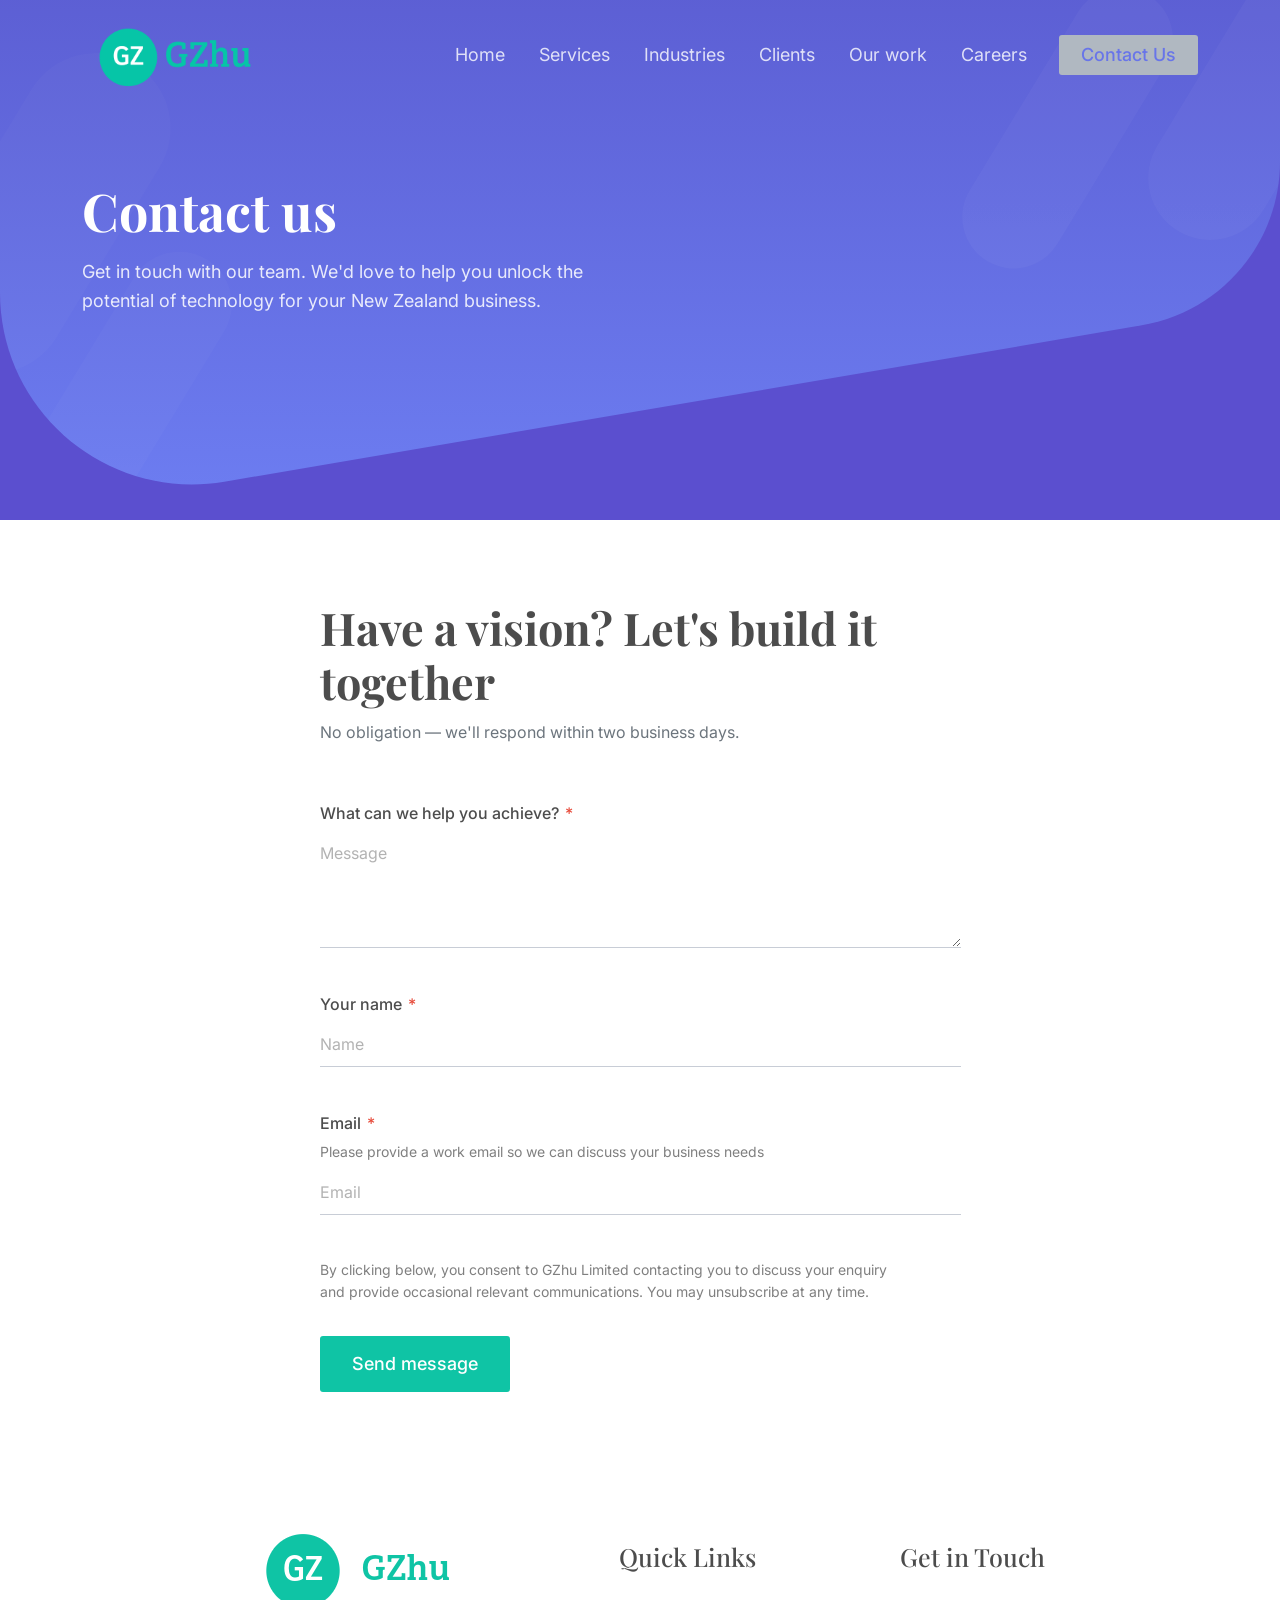
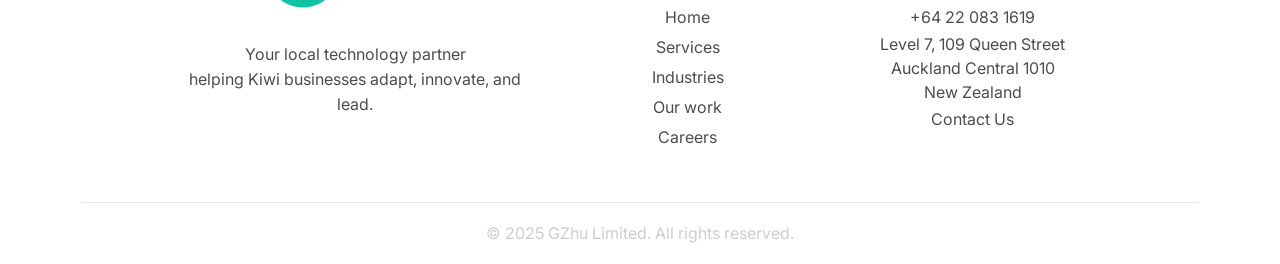
==== contact.html @ 08ae5a4a "fix(contact): match footer padding-top with homepage" ====
<!DOCTYPE html>
<html class="no-js" lang="">
  <head>
    <meta charset="utf-8" />
    <meta http-equiv="x-ua-compatible" content="ie=edge" />
    <title>Contact Us — GZhu Limited</title>
    <meta name="description" content="" />
    <meta name="viewport" content="width=device-width, initial-scale=1" />
    <link rel="shortcut icon" type="image/x-icon" href="assets/images/favicon.png"/>
    <link rel="stylesheet" href="assets/css/bootstrap-5.0.0-beta2.min.css" />
    <link rel="stylesheet" href="assets/css/LineIcons.2.0.css"/>
    <link rel="stylesheet" href="assets/css/animate.css"/>
    <link rel="stylesheet" href="assets/css/main.css"/>
    <link rel="stylesheet" href="assets/css/font-awesome.min.css"/>
  </head>
  <body>

    <!-- ========================= preloader start ========================= -->
    <div class="preloader">
      <div class="loader">
        <div class="spinner">
          <div class="spinner-container">
            <div class="spinner-rotator">
              <div class="spinner-left">
                <div class="spinner-circle"></div>
              </div>
              <div class="spinner-right">
                <div class="spinner-circle"></div>
              </div>
            </div>
          </div>
        </div>
      </div>
    </div>
    <!-- preloader end -->

    <!-- ========================= header start ========================= -->
    <header class="header">
      <div class="navbar-area">
        <div class="container">
          <div class="row align-items-center">
            <div class="col-lg-12">
              <nav class="navbar navbar-expand-lg">
                <a class="navbar-brand" href="index.html">
                  <img src="assets/images/logo/gzhu.png" alt="Logo" />
                </a>
                <button class="navbar-toggler" type="button" data-bs-toggle="collapse" data-bs-target="#navbarSupportedContent" aria-controls="navbarSupportedContent" aria-expanded="false" aria-label="Toggle navigation">
                  <span class="toggler-icon"></span>
                  <span class="toggler-icon"></span>
                  <span class="toggler-icon"></span>
                </button>
                <div class="collapse navbar-collapse sub-menu-bar" id="navbarSupportedContent">
                  <div class="ms-auto">
                    <ul id="nav" class="navbar-nav ms-auto">
                      <li class="nav-item">
                        <a href="index.html#home">Home</a>
                      </li>
                      <li class="nav-item">
                        <a href="index.html#services">Services</a>
                      </li>
                      <li class="nav-item">
                        <a href="index.html#industries">Industries</a>
                      </li>
                      <li class="nav-item">
                        <a href="index.html#clients">Clients</a>
                      </li>
                      <li class="nav-item">
                        <a href="index.html#OurWork">Our work</a>
                      </li>
                      <li class="nav-item">
                        <a href="index.html#careers">Careers</a>
                      </li>
                    </ul>
                  </div>
                </div>
                <div class="header-btn">
                  <a class="main-btn contact-btn-disabled">Contact Us</a>
                </div>
              </nav>
            </div>
          </div>
        </div>
      </div>
    </header>
    <!-- ========================= header end ========================= -->

    <!-- ========================= contact hero start ========================= -->
    <section class="contact-hero-section">
      <div class="contact-hero-overlay"></div>
      <div class="container h-100">
        <div class="contact-hero-content">
          <h1>Contact us</h1>
          <p>Get in touch with our team. We'd love to help you unlock the<br>potential of technology for your New Zealand business.</p>
        </div>
      </div>
    </section>
    <!-- ========================= contact hero end ========================= -->

    <!-- ========================= contact form start ========================= -->
    <section class="contact-page-section">
      <div class="container">
        <div class="row justify-content-center">
          <div class="col-lg-7 col-md-9">
            <h2 class="cp-heading">Have a vision? Let's build it together</h2>
            <p class="cp-subtext">No obligation — we'll respond within two business days.</p>

            <form action="https://formspree.io/f/xdayjwgn" method="POST" class="cp-form" id="cpForm" novalidate>
              <input type="hidden" name="_subject" value="New enquiry — GZhu Limited">

              <div class="cp-field">
                <label for="cp-message">What can we help you achieve? <span class="cp-required">*</span></label>
                <textarea id="cp-message" name="message" rows="4" placeholder="Message" required></textarea>
              </div>

              <div class="cp-field">
                <label for="cp-name">Your name <span class="cp-required">*</span></label>
                <input id="cp-name" type="text" name="name" placeholder="Name" required>
              </div>

              <div class="cp-field">
                <label for="cp-email">Email <span class="cp-required">*</span></label>
                <small class="cp-hint">Please provide a work email so we can discuss your business needs</small>
                <input id="cp-email" type="email" name="email" placeholder="Email" required>
              </div>

              <p class="cp-consent">By clicking below, you consent to GZhu Limited contacting you to discuss your enquiry and provide occasional relevant communications. You may unsubscribe at any time.</p>

              <p id="cpServerError" class="cp-server-error" style="display:none">Something went wrong. Please try again.</p>

              <button type="submit" id="cpSubmit" class="main-btn btn-hover">Send message</button>
            </form>

            <div id="cpSuccess" style="display:none; padding: 48px 0;">
              <p style="font-size:20px; font-weight:500; color:#6c757d; font-family:'Playfair Display', serif;">Thanks for reaching out.</p>
            </div>
          </div>
        </div>
      </div>
    </section>
    <!-- ========================= contact form end ========================= -->

    <!-- ========================= footer start ========================= -->
    <footer class="footer pt-160">
      <div class="container">
        <div class="row justify-content-center text-center">
          <div class="col-xl-4 col-lg-4 col-md-6 col-sm-10">
            <div class="footer-widget">
              <div class="logo">
                <a href="index.html"><img src="assets/images/logo/gzhu-2.png" alt="logo"></a>
              </div>
              <p class="desc">Your local technology partner<br>helping Kiwi businesses adapt, innovate, and lead.</p>
            </div>
          </div>
          <div class="col-xl-3 col-lg-3 col-md-6 col-sm-6">
            <div class="footer-widget">
              <h3>Quick Links</h3>
              <ul class="links">
                <li><a href="index.html#home">Home</a></li>
                <li><a href="index.html#services">Services</a></li>
                <li><a href="index.html#industries">Industries</a></li>
                <li><a href="index.html#OurWork">Our work</a></li>
                <li><a href="index.html#careers">Careers</a></li>
              </ul>
            </div>
          </div>
          <div class="col-xl-3 col-lg-3 col-md-6 col-sm-6">
            <div class="footer-widget">
              <h3>Get in Touch</h3>
              <ul class="links">
                <li><a href="tel:+6420831619">+64 22 083 1619</a></li>
                <li>Level 7, 109 Queen Street</li>
                <li>Auckland Central 1010</li>
                <li>New Zealand</li>
                <li><a href="contact.html">Contact Us</a></li>
              </ul>
            </div>
          </div>
        </div>
      </div>
      <div class="container">
        <div class="copyright">
          <p>© 2025 GZhu Limited. All rights reserved.</p>
        </div>
      </div>
    </footer>
    <!-- ========================= footer end ========================= -->

    <!-- ========================= scroll-top ========================= -->
    <a href="#" class="scroll-top btn-hover">
      <i class="lni lni-chevron-up"></i>
    </a>

    <!-- ========================= JS here ========================= -->
    <script src="assets/js/bootstrap-5.0.0-beta2.min.js"></script>
    <script src="assets/js/wow.min.js"></script>
    <script src="assets/js/polyfill.js"></script>
    <script src="assets/js/main.js"></script>
    <script>
      (function () {
        var form = document.getElementById('cpForm');
        if (!form) return;

        var fields = ['message', 'name', 'email'];
        var btn = document.getElementById('cpSubmit');
        var serverError = document.getElementById('cpServerError');

        function showError(el, msg) {
          el.classList.add('cp-invalid');
          var span = document.createElement('span');
          span.className = 'cp-error-msg';
          span.textContent = msg;
          el.parentNode.appendChild(span);
        }

        function clearError(el) {
          el.classList.remove('cp-invalid');
          var existing = el.parentNode.querySelector('.cp-error-msg');
          if (existing) existing.remove();
        }

        function validate() {
          var valid = true;
          var firstInvalid = null;
          fields.forEach(function (name) {
            var el = form.querySelector('[name="' + name + '"]');
            clearError(el);
            var val = el.value.trim();
            var msg = '';
            if (!val) {
              msg = 'This field is required.';
            } else if (name === 'email' && !/^[^\s@]+@[^\s@]+\.[^\s@]+$/.test(val)) {
              msg = 'Please enter a valid email address.';
            }
            if (msg) {
              showError(el, msg);
              if (!firstInvalid) firstInvalid = el;
              valid = false;
            }
          });
          if (firstInvalid) {
            firstInvalid.scrollIntoView({ behavior: 'smooth', block: 'center' });
            firstInvalid.focus();
          }
          return valid;
        }

        function setLoading(loading) {
          btn.disabled = loading;
          btn.textContent = loading ? 'Sending…' : 'Send message';
        }

        fields.forEach(function (name) {
          var el = form.querySelector('[name="' + name + '"]');
          el.addEventListener('input', function () { clearError(el); });
        });

        form.addEventListener('submit', function (e) {
          e.preventDefault();
          serverError.style.display = 'none';
          if (!validate()) return;

          setLoading(true);
          var action = form.getAttribute('action');
          if (action.indexOf('YOUR_FORM_ID') !== -1) {
            form.style.display = 'none';
            document.getElementById('cpSuccess').style.display = 'block';
            return;
          }
          fetch(action, {
            method: 'POST',
            body: new FormData(form),
            headers: { 'Accept': 'application/json' }
          }).then(function (res) {
            if (res.ok) {
              form.style.display = 'none';
              document.getElementById('cpSuccess').style.display = 'block';
            } else {
              setLoading(false);
              serverError.style.display = 'block';
            }
          }).catch(function () {
            setLoading(false);
            serverError.style.display = 'block';
          });
        });
      })();
    </script>
  </body>
</html>
---- assets/css/main.css ----
/* ============================
  Template Name: SoftBit
  Author: uideck
  Description: Bootstrap 5 SaaS Landing Page.
  Version: 1.0
=============================== */
/*===========================
		COMMON css
===========================*/
@import url("https://fonts.googleapis.com/css2?family=Inter:wght@300;400;500;600;700&family=Playfair+Display:wght@400;500;600;700&display=swap");
html {
  scroll-behavior: smooth;
}

body {
  font-family: "Inter", sans-serif;
  font-weight: normal;
  font-style: normal;

  color: rgba(0, 0, 0, 0.7);
  overflow-x: hidden;
}

* {
  margin: 0;
  padding: 0;
  box-sizing: border-box;
}

a:focus,
input:focus,
textarea:focus,
button:focus,
.btn:focus,
.btn.focus,
.btn:not(:disabled):not(.disabled).active,
.btn:not(:disabled):not(.disabled):active {
  text-decoration: none;
  outline: none;
  box-shadow: none;
}

a:hover {
  color: #0FC4A5;
}

a {
  transition: all 0.3s ease-out 0s;
}

a,
a:focus,
a:hover {
  text-decoration: none;
}

i,
span,
a {
  display: inline-block;
}

audio,
canvas,
iframe,
img,
svg,
video {
  vertical-align: middle;
}

h1,
h2,
h3,
h4,
h5,
h6 {
  font-weight: 700;
  margin: 0px;
  font-family: "Playfair Display", serif;
}

h1 a,
h2 a,
h3 a,
h4 a,
h5 a,
h6 a {
  color: inherit;
}

h1 {
  font-size: 55px;
}

h2 {
  font-size: 45px;
}

@media only screen and (min-width: 992px) and (max-width: 1199px) {
  .section-title h2 {
    font-size: 36px;
  }
}

@media (max-width: 767px) {
  .section-title h2 {
    font-size: 36px;
  }
}

h3 {
  font-size: 25px;
}

h4 {
  font-size: 20px;
}

h5 {
  font-size: 18px;
}

h6 {
  font-size: 16px;
}

ul,
ol {
  margin: 0px;
  padding: 0px;
  list-style-type: none;
}

p {
  font-size: 16px;
  font-weight: 400;
  line-height: 25px;
  margin: 0px;
}

.img-bg {
  background-position: center center;
  background-size: cover;
  background-repeat: no-repeat;
  width: 100%;
  height: 100%;
}

.gray-bg-1 {
  background-color: #fafafa;
}

.gray-bg-2 {
  background-color: #f2f2f2;
}

.error {
  color: orangered;
}

.success {
  color: green;
}

@media (max-width: 767px) {
  .container {
    padding: 0 30px;
  }
}

/*===== All Button Style =====*/
.main-btn {
  display: inline-block;
  font-weight: 500;
  text-align: center;
  white-space: nowrap;
  vertical-align: middle;
  user-select: none;
  padding: 17px 30px;
  font-size: 18px;
  line-height: 1;
  border-radius: 3px;
  color: #fff;
  cursor: pointer;
  z-index: 5;
  transition: all .4s ease-in-out;
  border: 2px solid transparent;
  background: #0FC4A5;
  overflow: hidden;
}

.main-btn:hover {
  color: #fff;
}

.main-btn.border-btn {
  border: 2px solid #0FC4A5;
  background: transparent;
  color: #0FC4A5;
}

.main-btn.border-btn:hover::after {
  background-color: rgba(15, 196, 165, 0.2);
}

.btn-hover {
  position: relative;
  overflow: hidden;
}

.btn-hover::after {
  content: '';
  position: absolute;
  width: 0%;
  height: 0%;
  border-radius: 50%;
  background: rgba(0, 0, 0, 0.05);
  top: 50%;
  left: 50%;
  padding: 50%;
  z-index: -1;
  transition: all 0.3s ease-out 0s;
  transform: translate3d(-50%, -50%, 0) scale(0);
}

.btn-hover:hover::after {
  transform: translate3d(-50%, -50%, 0) scale(1.3);
}

.scroll-top {
  width: 45px;
  height: 45px;
  background: #0FC4A5;
  display: none;
  justify-content: center;
  align-items: center;
  font-size: 18px;
  color: #fff;
  border-radius: 5px;
  position: fixed;
  bottom: 30px;
  right: 30px;
  z-index: 9;
  cursor: pointer;
  transition: all 0.3s ease-out 0s;
}

.scroll-top:hover {
  color: #fff;
  background: rgba(15, 196, 165, 0.8);
}

@keyframes animation1 {
  0% {
    transform: translateY(30px);
  }
  50% {
    transform: translateY(-30px);
  }
  100% {
    transform: translateY(30px);
  }
}

/*===== All Preloader Style =====*/
.preloader {
  /* Body Overlay */
  position: fixed;
  top: 0;
  left: 0;
  display: table;
  height: 100%;
  width: 100%;
  /* Change Background Color */
  background: #fff;
  z-index: 99999;
}

.preloader .loader {
  display: table-cell;
  vertical-align: middle;
  text-align: center;
}

.preloader .loader .spinner {
  position: absolute;
  left: 50%;
  top: 50%;
  width: 64px;
  margin-left: -32px;
  z-index: 18;
  pointer-events: none;
}

.preloader .loader .spinner .spinner-container {
  pointer-events: none;
  position: absolute;
  width: 100%;
  padding-bottom: 100%;
  top: 50%;
  left: 50%;
  margin-top: -50%;
  margin-left: -50%;
  animation: spinner-linspin 1568.2353ms linear infinite;
}

.preloader .loader .spinner .spinner-container .spinner-rotator {
  position: absolute;
  width: 100%;
  height: 100%;
  animation: spinner-easespin 5332ms cubic-bezier(0.4, 0, 0.2, 1) infinite both;
}

.preloader .loader .spinner .spinner-container .spinner-rotator .spinner-left {
  position: absolute;
  top: 0;
  left: 0;
  bottom: 0;
  overflow: hidden;
  right: 50%;
}

.preloader .loader .spinner .spinner-container .spinner-rotator .spinner-right {
  position: absolute;
  top: 0;
  right: 0;
  bottom: 0;
  overflow: hidden;
  left: 50%;
}

.preloader .loader .spinner-circle {
  box-sizing: border-box;
  position: absolute;
  width: 200%;
  height: 100%;
  border-style: solid;
  /* Spinner Color */
  border-color: #0FC4A5 #0FC4A5 rgba(0, 0, 0, 0.1);
  border-radius: 50%;
  border-width: 6px;
}

.preloader .loader .spinner-left .spinner-circle {
  left: 0;
  right: -100%;
  border-right-color: rgba(0, 0, 0, 0.1);
  animation: spinner-left-spin 1333ms cubic-bezier(0.4, 0, 0.2, 1) infinite both;
}

.preloader .loader .spinner-right .spinner-circle {
  left: -100%;
  right: 0;
  border-left-color: rgba(0, 0, 0, 0.1);
  animation: right-spin 1333ms cubic-bezier(0.4, 0, 0.2, 1) infinite both;
}

/* Preloader Animations */

@keyframes spinner-linspin {
  to {
    transform: rotate(360deg);
  }
}

@keyframes spinner-easespin {
  12.5% {
    transform: rotate(135deg);
  }
  25% {
    transform: rotate(270deg);
  }
  37.5% {
    transform: rotate(405deg);
  }
  50% {
    transform: rotate(540deg);
  }
  62.5% {
    transform: rotate(675deg);
  }
  75% {
    transform: rotate(810deg);
  }
  87.5% {
    transform: rotate(945deg);
  }
  to {
    transform: rotate(1080deg);
  }
}

@keyframes spinner-left-spin {
  0% {
    transform: rotate(130deg);
  }
  50% {
    transform: rotate(-5deg);
  }
  to {
    transform: rotate(130deg);
  }
}

@keyframes right-spin {
  0% {
    transform: rotate(-130deg);
  }
  50% {
    transform: rotate(5deg);
  }
  to {
    transform: rotate(-130deg);
  }
}

/*=========================== 
	NAVBAR CSS 
============================= */
.navbar-area {
  position: absolute;
  top: 0;
  left: 0;
  width: 100%;
  z-index: 99;
  transition: all 0.3s ease-out 0s;
}

.sticky {
  position: fixed;
  z-index: 99;
  background-color: #fff;
  box-shadow: 0px 20px 50px 0px rgba(0, 0, 0, 0.05);
  transition: all 0.3s ease-out 0s;
}

.sticky .navbar .navbar-nav .nav-item a {
  color: rgba(0, 0, 0, 0.9);
}

.sticky .navbar .navbar-nav .nav-item a.active, .sticky .navbar .navbar-nav .nav-item a:hover {
  color: #0FC4A5;
}

.sticky .navbar .navbar-nav .nav-item a.active::before, .sticky .navbar .navbar-nav .nav-item a:hover::before {
  background: #0FC4A5;
}

.sticky .navbar .header-btn .main-btn {
  color: #fff;
  background: #6875E9;
}

.sticky .navbar .navbar-toggler .toggler-icon {
  background: rgba(0, 0, 0, 0.9);
}

.navbar {
  padding: 20px 0px;
  border-radius: 5px;
  position: relative;
  transition: all 0.3s ease-out 0s;
}

@media only screen and (min-width: 768px) and (max-width: 991px), (max-width: 767px) {
  .navbar {
    padding: 12px 0;
  }
}

.navbar-brand {
  padding: 0;
}

.navbar-brand img {
  max-width: 180px;
}

.navbar-toggler {
  padding: 0;
}

@media only screen and (min-width: 768px) and (max-width: 991px), (max-width: 767px) {
  .navbar-toggler {
    position: absolute;
    right: 0;
    top: 25px;
  }
}

.navbar-toggler:focus {
  outline: none;
  box-shadow: none;
}

.navbar-toggler .toggler-icon {
  width: 30px;
  height: 2px;
  background-color: rgba(0, 0, 0, 0.9);
  display: block;
  margin: 5px 0;
  position: relative;
  transition: all 0.3s ease-out 0s;
}

@media only screen and (min-width: 768px) and (max-width: 991px), (max-width: 767px) {
  .navbar-toggler .toggler-icon {
    background: #fff;
  }
}

.navbar-toggler.active .toggler-icon:nth-of-type(1) {
  transform: rotate(45deg);
  top: 7px;
}

.navbar-toggler.active .toggler-icon:nth-of-type(2) {
  opacity: 0;
}

.navbar-toggler.active .toggler-icon:nth-of-type(3) {
  transform: rotate(135deg);
  top: -7px;
}

@media only screen and (min-width: 768px) and (max-width: 991px), (max-width: 767px) {
  .navbar-collapse {
    position: absolute;
    top: 100%;
    left: 0;
    width: 100%;
    background-color: #fff;
    z-index: 9;
    box-shadow: 0px 15px 20px 0px rgba(0, 0, 0, 0.1);
    padding: 5px 12px;
  }
}

.navbar-nav .nav-item {
  position: relative;
  padding: 8px 0;
}

@media only screen and (min-width: 768px) and (max-width: 991px), (max-width: 767px) {
  .navbar-nav .nav-item {
    padding: 0px;
    margin-left: 20px;
  }
}

@media (max-width: 767px) {
  .navbar-nav .nav-item:first-child {
    margin-top: 20px;
  }
}

@media only screen and (min-width: 768px) and (max-width: 991px), (max-width: 767px) {
  .navbar-nav .nav-item:last-child {
    margin-bottom: 20px;
  }
}

.navbar-nav .nav-item a {
  color: rgba(255, 255, 255, 0.8);
  transition: all 0.3s ease-out 0s;
  padding: 8px 17px;
  position: relative;
  font-weight: 400;
  font-size: 18px;
  text-align: center;
}

@media only screen and (min-width: 768px) and (max-width: 991px), (max-width: 767px) {
  .navbar-nav .nav-item a {
    display: inline-block;
    padding: 6px 0px;
    color: rgba(0, 0, 0, 0.9);
  }
}

.navbar-nav .nav-item a::after {
  content: '';
  position: absolute;
  left: 0;
  right: 0;
  margin: auto;
  width: 6px;
  height: 6px;
  border-radius: 50%;
  background: #0FC4A5;
  bottom: -3px;
  transition: all 0.3s ease-out 0s;
  transform: scale(0);
}

.navbar-nav .nav-item a:hover, .navbar-nav .nav-item a.active {
  color: #fff;
}

@media only screen and (min-width: 768px) and (max-width: 991px), (max-width: 767px) {
  .navbar-nav .nav-item a:hover, .navbar-nav .nav-item a.active {
    color: #0FC4A5;
  }
}

.navbar-nav .nav-item a:hover::after, .navbar-nav .nav-item a.active::after {
  transform: scale(2);
}

@media only screen and (min-width: 768px) and (max-width: 991px), (max-width: 767px) {
  .navbar-nav .nav-item a:hover::after, .navbar-nav .nav-item a.active::after {
    transform: scale(0);
  }
}

.navbar-nav .nav-item a.main-btn {
  color: #6875E9;
  background: #fff;
  padding: 9px 20px;
}

@media only screen and (min-width: 768px) and (max-width: 991px), (max-width: 767px) {
  .navbar-nav .nav-item a.main-btn {
    color: #fff;
    background: #6875E9;
  }
}

@media (max-width: 767px) {
  .header-btn {
    display: none;
  }
}

@media only screen and (min-width: 550px) and (max-width: 767px) {
  .header-btn {
    display: flex;
  }
}

.header-btn .main-btn {
  color: #6875E9;
  background: #fff;
  padding: 9px 20px;
  margin-left: 15px;
}

@media only screen and (min-width: 768px) and (max-width: 991px), (max-width: 767px) {
  .header-btn .main-btn {
    color: #fff;
    background: #6875E9;
    margin-left: 0;
    margin-right: 60px;
  }
}

/* ====================
		HERO CSS
======================= */
.hero-section {
  position: relative;
  overflow: hidden;
  height: 820px;
  display: flex;
  align-items: center;
  background-image: url("../images/hero/hero-bg.svg");
  background-size: cover;
  background-position: bottom center;
  background-repeat: no-repeat;
  z-index: 1;
}

@media only screen and (min-width: 1200px) and (max-width: 1399px) {
  .hero-section {
    height: 750px;
  }
}

@media only screen and (min-width: 992px) and (max-width: 1199px) {
  .hero-section {
    height: 700px;
  }
}

@media only screen and (min-width: 768px) and (max-width: 991px), (max-width: 767px) {
  .hero-section {
    height: auto;
    padding: 150px 0 50px;
  }
}

.hero-section .hero-content h1 {
  margin-bottom: 15px;
  color: #fff;
}

@media only screen and (min-width: 992px) and (max-width: 1199px) {
  .hero-section .hero-content h1 {
    font-size: 50px;
  }
}

@media (max-width: 767px) {
  .hero-section .hero-content h1 {
    font-size: 45px;
  }
}

.hero-section .hero-content p {
  margin-bottom: 30px;
  color: rgba(255, 255, 255, 0.8);
  font-size: 18px;
}

.hero-section .hero-image {
  padding-top: 50px;
}

@media only screen and (min-width: 992px) and (max-width: 1199px), only screen and (min-width: 1200px) and (max-width: 1399px) {
  .hero-section .hero-image img {
    width: 100%;
  }
}

@media only screen and (min-width: 768px) and (max-width: 991px), (max-width: 767px) {
  .hero-section .hero-image img {
    max-width: 100%;
    margin: auto;
  }
}

/* ===============================
    FEATURE SECTION ONE CSS
================================== */
.feature-section {
  position: relative;
  padding-top: 80px;
}

.feature-section .section-title {
  padding: 0 20px;
}

.single-feature {
  margin-bottom: 10px;
  padding: 40px 30px;
  transition: all 0.3s ease-out 0s;
  border-radius: 5px;
}

@media only screen and (min-width: 992px) and (max-width: 1199px) {
  .single-feature {
    padding: 35px 25px;
  }
}

.single-feature:hover {
  box-shadow: 8px 8px 25px rgba(222, 222, 222, 0.25);
}

.single-feature:hover .feature-icon {
  background-color: #0FC4A5;
}

.single-feature .feature-icon {
  width: 84px;
  height: 84px;
  border-radius: 50%;
  position: relative;
  z-index: 3;
  display: flex;
  align-items: center;
  justify-content: center;
  margin-bottom: 24px;
  background: #6875E9;
  color: #fff;
  font-size: 40px;
  transition: all 0.3s ease-out 0s;
}

.single-feature .feature-content h4 {
  margin-bottom: 15px;
  font-weight: 500;
}

.single-feature .feature-content p {
  font-size: 15px;
}

/* ======== feature-section-1 ======== */
.feature-section-1 {
  position: relative;
  z-index: 1;
}

.feature-section-1::after {
  content: '';
  position: absolute;
  width: 120%;
  height: 100%;
  background: linear-gradient(172.08deg, #D1D0FF 2.36%, #EFF0FF 74.46%);
  opacity: 0.2;
  top: 0;
  left: -10%;
  transform: skewY(-4deg);
  z-index: -1;
}

@media only screen and (min-width: 768px) and (max-width: 991px), (max-width: 767px) {
  .feature-section-1 .feature-image {
    margin-top: 60px;
  }
}

.feature-section-1 .feature-image img {
  max-width: 100%;
}

/* ======== feature-section-2 ======== */
@media only screen and (min-width: 1400px) {
  .feature-section-2 .feature-content-wrapper {
    padding-right: 60px;
  }
}

@media only screen and (min-width: 768px) and (max-width: 991px), (max-width: 767px) {
  .feature-section-2 .feature-image {
    margin-top: 60px;
  }
}

.feature-section-2 .feature-image img {
  max-width: 100%;
}

/* =====================
    HOW WORKS CSS
======================== */
.pricing-section {
  padding-top: 100px;
}

.pricing-section .section-title {
  margin-bottom: 60px;
}

@media only screen and (min-width: 1400px), only screen and (min-width: 1200px) and (max-width: 1399px) {
  .pricing-section .section-title {
    padding: 0px 40px;
  }
}

.pricing-section .section-title h2 {
  margin-bottom: 15px;
}

.single-pricing {
  background: #fff;
  box-shadow: 0px 0px 50px rgba(183, 199, 240, 0.25);
  border-radius: 14px;
  padding: 52px 30px;
  margin-bottom: 50px;
  position: relative;
  overflow: hidden;
  z-index: 1;
  text-align: center;
}

.single-pricing::after, .single-pricing::before {
  content: '';
  position: absolute;
  width: 25px;
  height: 117px;
  left: 0;
  bottom: 0;
  background: #6875E9;
  border-radius: 21px;
  transform: rotate(32.85deg);
  opacity: .2;
}

.single-pricing::before {
  background: #6875E9;
  left: -18px;
  bottom: -44px;
}

.single-pricing::after {
  background: #0FC4A5;
  left: 16px;
  bottom: -50px;
}

.single-pricing .pricing-header {
  border-bottom: 1px solid rgba(0, 0, 0, 0.1);
}

.single-pricing .pricing-header h5 {
  font-size: 18px;
  margin-bottom: 20px;
}

.single-pricing .pricing-header h2 {
  font-size: 40px;
  margin-bottom: 30px;
}

.single-pricing .pricing-header h2 span {
  font-size: 16px;
  color: rgba(0, 0, 0, 0.5);
  font-weight: 400;
}

.single-pricing .pricing-body {
  padding-top: 30px;
  padding-bottom: 25px;
}

.single-pricing .pricing-body ul li {
  margin-bottom: 12px;
}

.single-pricing .pricing-body ul li p {
  margin-bottom: 0px;
}

.single-pricing .pricing-footer .border-btn {
  color: rgba(0, 0, 0, 0.9);
  background: transparent;
  border-color: rgba(0, 0, 0, 0.5);
}

.single-pricing .pricing-footer .border-btn:hover {
  color: black;
}

.single-pricing .pricing-footer .border-btn:hover::after {
  background: rgba(0, 0, 0, 0.1);
}

.single-pricing.standard::before {
  opacity: 1;
  right: -18px;
  top: -44px;
  left: auto;
}

.single-pricing.standard::after {
  opacity: 1;
  right: 16px;
  top: -50px;
  left: auto;
}

.single-pricing.standard .pricing-header .package-price {
  color: #0FC4A5;
}

.single-pricing.standard .pricing-footer .main-btn {
  color: #fff;
  background: #0FC4A5;
}

.single-pricing.standard .pricing-footer .main-btn.border-btn {
  color: rgba(0, 0, 0, 0.9);
  background: transparent;
  border-color: rgba(0, 0, 0, 0.5);
}

.single-pricing.standard .pricing-footer .main-btn:hover::after {
  background: rgba(0, 0, 0, 0.05);
}

/* =====================
    TEAM SECTION CSS
======================== */
.team-section .single-team {
  position: relative;
  margin-bottom: 50px;
  padding-bottom: 105px;
}

.team-section .single-team .team-image {
  width: 100%;
  border-radius: 50%;
  margin: auto;
  padding: 0 35px;
}

.team-section .single-team .team-image img {
  width: 100%;
}

.team-section .single-team .team-info {
  position: absolute;
  bottom: 0px;
  right: 0;
  background: #fff;
  box-shadow: 0px 0px 50px rgba(183, 199, 240, 0.25);
  padding: 180px 30px 25px;
  width: 100%;
  text-align: center;
  border-radius: 14px;
  z-index: -1;
}

.team-section .single-team .team-info h4 {
  font-size: 20px;
  margin-bottom: 5px;
}

.team-section .single-team .team-info p {
  font-size: 14px;
}

/* ========================
		TESTIMONIAL CSS
=========================== */
.testimonial-section {
  position: relative;
  padding-top: 120px;
  z-index: 1;
}

.testimonial-section::after {
  content: '';
  position: absolute;
  left: 0;
  top: 0;
  z-index: -1;
  width: 95%;
  height: 80%;
  background: linear-gradient(172.7deg, #D1D0FF 5.68%, #EFF0FF 72.76%);
  opacity: 0.2;
  border-radius: 5px;
}

.testimonial-section .testimonial-active-wrapper {
  position: relative;
}

@media (max-width: 767px) {
  .testimonial-section .testimonial-active-wrapper {
    padding-bottom: 80px;
  }
}

.testimonial-section .testimonial-active-wrapper .tns-controls {
  position: absolute;
  right: 0;
  top: -50px;
  width: 100%;
  z-index: 2;
  display: flex;
  align-items: center;
  justify-content: flex-end;
}

@media (max-width: 767px) {
  .testimonial-section .testimonial-active-wrapper .tns-controls {
    justify-content: center;
    top: auto;
    bottom: 0;
  }
}

.testimonial-section .testimonial-active-wrapper .tns-controls button {
  width: 45px;
  height: 45px;
  display: flex;
  align-items: center;
  justify-content: center;
  border-radius: 3px;
  background: #fff;
  color: rgba(0, 0, 0, 0.9);
  border: 1px solid #0FC4A5;
  transition: all 0.3s ease-out 0s;
  box-shadow: 0px 3px 10px rgba(232, 232, 232, 0.25);
  margin: 0 5px;
}

.testimonial-section .testimonial-active-wrapper .tns-controls button:hover {
  background: #0FC4A5;
  color: #fff;
}

.testimonial-section .testimonial-active-wrapper .single-testimonial {
  background: #fff;
  box-shadow: 0px 0px 50px rgba(183, 199, 240, 0.25);
  border-radius: 5px;
  padding: 35px 40px;
  margin: 40px 0;
  border: 2px solid transparent;
  transition: all 0.3s ease-out 0s;
}

.testimonial-section .testimonial-active-wrapper .single-testimonial:hover {
  border-color: #0FC4A5;
}

.testimonial-section .testimonial-active-wrapper .single-testimonial .quote {
  font-size: 55px;
  line-height: 1;
  color: #0FC4A5;
  margin-bottom: 20px;
}

.testimonial-section .testimonial-active-wrapper .single-testimonial .content {
  margin-bottom: 30px;
}

.testimonial-section .testimonial-active-wrapper .single-testimonial .content p {
  font-size: 16px;
  line-height: 30px;
  color: rgba(0, 0, 0, 0.7);
  font-weight: 500;
  font-style: italic;
}

@media (max-width: 767px) {
  .testimonial-section .testimonial-active-wrapper .single-testimonial .content p {
    font-size: 18px;
    line-height: 28px;
    padding: 0px;
  }
}

.testimonial-section .testimonial-active-wrapper .single-testimonial .info {
  display: flex;
  align-items: center;
}

.testimonial-section .testimonial-active-wrapper .single-testimonial .info .image {
  max-width: 60px;
  width: 100%;
  height: 60px;
  margin-right: 14px;
  border-radius: 50%;
  overflow: hidden;
}

.testimonial-section .testimonial-active-wrapper .single-testimonial .info .image img {
  width: 100%;
}

.testimonial-section .testimonial-active-wrapper .single-testimonial .info h6 {
  font-size: 16px;
  font-weight: 500;
  font-family: "Inter", sans-serif;
  margin-bottom: 5px;
}

.testimonial-section .testimonial-active-wrapper .single-testimonial .info p {
  font-size: 14px;
  color: rgba(0, 0, 0, 0.5);
}

.testimonial-section .testimonial-images .testimonial-image {
  position: absolute;
  z-index: -1;
  max-width: 100%;
}

@media only screen and (min-width: 768px) and (max-width: 991px), (max-width: 767px) {
  .testimonial-section .testimonial-images .testimonial-image {
    display: none;
  }
}

.testimonial-section .testimonial-images .testimonial-image.image-1 {
  left: 10%;
  top: 30%;
}

.testimonial-section .testimonial-images .testimonial-image.image-2 {
  bottom: 5%;
  left: 15%;
}

.testimonial-section .testimonial-images .testimonial-image.image-3 {
  top: 5%;
  right: 10%;
}

.testimonial-section .testimonial-images .testimonial-image.image-4 {
  top: 40%;
  right: 12%;
}

@media only screen and (min-width: 992px) and (max-width: 1199px) {
  .testimonial-section .testimonial-images .testimonial-image.image-4 {
    right: 8%;
  }
}

/* ==========================
    FOOTER CSS
============================= */
.footer .footer-widget {
  margin-bottom: 50px;
}

.footer .footer-widget .logo {
  margin-bottom: 30px;
  display: flex;
  justify-content: center;
}

.footer .footer-widget .desc {
  margin-bottom: 25px;
}

.footer .footer-widget .social-links {
  display: flex;
  align-items: center;
}

.footer .footer-widget .social-links li a {
  width: 44px;
  height: 44px;
  border-radius: 50%;
  background: transparent;
  color: rgba(0, 0, 0, 0.9);
  display: flex;
  align-items: center;
  justify-content: center;
  margin-right: 18px;
  font-size: 22px;
  border: 1px solid #0FC4A5;
}

.footer .footer-widget .social-links li a:hover {
  background: #0FC4A5;
  color: #fff;
}

.footer .footer-widget h3 {
  margin-bottom: 30px;
  margin-top: 10px;
  font-weight: 500;
}

.footer .footer-widget .links li a {
  font-size: 16px;
  line-height: 30px;
  color: rgba(0, 0, 0, 0.7);
}

.footer .footer-widget .links li a:hover {
  padding-left: 8px;
  color: #0FC4A5;
}

.footer .copyright {
  padding: 18px 0;
  text-align: center;
  color: rgba(0, 0, 0, 0.2);
  border-top: 1px solid rgba(0, 0, 0, 0.1);
}

.footer .copyright a {
  color: inherit;
}

.footer .copyright a:hover {
  color: #0FC4A5;
}

/* ======================
    DEFAULT CSS
========================= */
.mt-5 {
  margin-top: 5px;
}

.mt-10 {
  margin-top: 10px;
}

.mt-15 {
  margin-top: 15px;
}

.mt-20 {
  margin-top: 20px;
}

.mt-25 {
  margin-top: 25px;
}

.mt-30 {
  margin-top: 30px;
}

.mt-35 {
  margin-top: 35px;
}

.mt-40 {
  margin-top: 40px;
}

.mt-45 {
  margin-top: 45px;
}

.mt-50 {
  margin-top: 50px;
}

.mt-55 {
  margin-top: 55px;
}

.mt-60 {
  margin-top: 60px;
}

.mt-65 {
  margin-top: 65px;
}

.mt-70 {
  margin-top: 70px;
}

.mt-75 {
  margin-top: 75px;
}

.mt-80 {
  margin-top: 80px;
}

.mt-85 {
  margin-top: 85px;
}

.mt-90 {
  margin-top: 90px;
}

.mt-95 {
  margin-top: 95px;
}

.mt-100 {
  margin-top: 100px;
}

.mt-105 {
  margin-top: 105px;
}

.mt-110 {
  margin-top: 110px;
}

.mt-115 {
  margin-top: 115px;
}

.mt-120 {
  margin-top: 120px;
}

.mt-125 {
  margin-top: 125px;
}

.mt-130 {
  margin-top: 130px;
}

.mt-135 {
  margin-top: 135px;
}

.mt-140 {
  margin-top: 140px;
}

.mt-145 {
  margin-top: 145px;
}

.mt-150 {
  margin-top: 150px;
}

.mt-155 {
  margin-top: 155px;
}

.mt-160 {
  margin-top: 160px;
}

.mt-165 {
  margin-top: 165px;
}

.mt-170 {
  margin-top: 170px;
}

.mt-175 {
  margin-top: 175px;
}

.mt-180 {
  margin-top: 180px;
}

.mt-185 {
  margin-top: 185px;
}

.mt-190 {
  margin-top: 190px;
}

.mt-195 {
  margin-top: 195px;
}

.mt-200 {
  margin-top: 200px;
}

.mt-205 {
  margin-top: 205px;
}

.mt-210 {
  margin-top: 210px;
}

.mt-215 {
  margin-top: 215px;
}

.mt-220 {
  margin-top: 220px;
}

.mt-225 {
  margin-top: 225px;
}

.mb-5 {
  margin-bottom: 5px;
}

.mb-10 {
  margin-bottom: 10px;
}

.mb-15 {
  margin-bottom: 15px;
}

.mb-20 {
  margin-bottom: 20px;
}

.mb-25 {
  margin-bottom: 25px;
}

.mb-30 {
  margin-bottom: 30px;
}

.mb-35 {
  margin-bottom: 35px;
}

.mb-40 {
  margin-bottom: 40px;
}

.mb-45 {
  margin-bottom: 45px;
}

.mb-50 {
  margin-bottom: 50px;
}

.mb-55 {
  margin-bottom: 55px;
}

.mb-60 {
  margin-bottom: 60px;
}

.mb-65 {
  margin-bottom: 65px;
}

.mb-70 {
  margin-bottom: 70px;
}

.mb-75 {
  margin-bottom: 75px;
}

.mb-80 {
  margin-bottom: 80px;
}

.mb-85 {
  margin-bottom: 85px;
}

.mb-90 {
  margin-bottom: 90px;
}

.mb-95 {
  margin-bottom: 95px;
}

.mb-100 {
  margin-bottom: 100px;
}

.mb-105 {
  margin-bottom: 105px;
}

.mb-110 {
  margin-bottom: 110px;
}

.mb-115 {
  margin-bottom: 115px;
}

.mb-120 {
  margin-bottom: 120px;
}

.mb-125 {
  margin-bottom: 125px;
}

.mb-130 {
  margin-bottom: 130px;
}

.mb-135 {
  margin-bottom: 135px;
}

.mb-140 {
  margin-bottom: 140px;
}

.mb-145 {
  margin-bottom: 145px;
}

.mb-150 {
  margin-bottom: 150px;
}

.mb-155 {
  margin-bottom: 155px;
}

.mb-160 {
  margin-bottom: 160px;
}

.mb-165 {
  margin-bottom: 165px;
}

.mb-170 {
  margin-bottom: 170px;
}

.mb-175 {
  margin-bottom: 175px;
}

.mb-180 {
  margin-bottom: 180px;
}

.mb-185 {
  margin-bottom: 185px;
}

.mb-190 {
  margin-bottom: 190px;
}

.mb-195 {
  margin-bottom: 195px;
}

.mb-200 {
  margin-bottom: 200px;
}

.mb-205 {
  margin-bottom: 205px;
}

.mb-210 {
  margin-bottom: 210px;
}

.mb-215 {
  margin-bottom: 215px;
}

.mb-220 {
  margin-bottom: 220px;
}

.mb-225 {
  margin-bottom: 225px;
}

.pt-5 {
  padding-top: 5px;
}

.pt-10 {
  padding-top: 10px;
}

.pt-15 {
  padding-top: 15px;
}

.pt-20 {
  padding-top: 20px;
}

.pt-25 {
  padding-top: 25px;
}

.pt-30 {
  padding-top: 30px;
}

.pt-35 {
  padding-top: 35px;
}

.pt-40 {
  padding-top: 40px;
}

.pt-45 {
  padding-top: 45px;
}

.pt-50 {
  padding-top: 50px;
}

.pt-55 {
  padding-top: 55px;
}

.pt-60 {
  padding-top: 60px;
}

.pt-65 {
  padding-top: 65px;
}

.pt-70 {
  padding-top: 70px;
}

.pt-75 {
  padding-top: 75px;
}

.pt-80 {
  padding-top: 80px;
}

.pt-85 {
  padding-top: 85px;
}

.pt-90 {
  padding-top: 90px;
}

.pt-95 {
  padding-top: 95px;
}

.pt-100 {
  padding-top: 80px;
}

.pt-105 {
  padding-top: 105px;
}

.pt-110 {
  padding-top: 110px;
}

.pt-115 {
  padding-top: 115px;
}

.pt-120 {
  padding-top: 120px;
}

.pt-125 {
  padding-top: 125px;
}

.pt-130 {
  padding-top: 130px;
}

.pt-135 {
  padding-top: 135px;
}

.pt-140 {
  padding-top: 140px;
}

.pt-145 {
  padding-top: 145px;
}

.pt-150 {
  padding-top: 150px;
}

.pt-155 {
  padding-top: 155px;
}

.pt-160 {
  padding-top: 100px;
}

.pt-165 {
  padding-top: 165px;
}

.pt-170 {
  padding-top: 170px;
}

.pt-175 {
  padding-top: 175px;
}

.pt-180 {
  padding-top: 180px;
}

.pt-185 {
  padding-top: 185px;
}

.pt-190 {
  padding-top: 190px;
}

.pt-195 {
  padding-top: 195px;
}

.pt-200 {
  padding-top: 200px;
}

.pt-205 {
  padding-top: 205px;
}

.pt-210 {
  padding-top: 210px;
}

.pt-215 {
  padding-top: 215px;
}

.pt-220 {
  padding-top: 220px;
}

.pt-225 {
  padding-top: 225px;
}

.pb-5 {
  padding-bottom: 5px;
}

.pb-10 {
  padding-bottom: 10px;
}

.pb-15 {
  padding-bottom: 15px;
}

.pb-20 {
  padding-bottom: 20px;
}

.pb-25 {
  padding-bottom: 25px;
}

.pb-30 {
  padding-bottom: 30px;
}

.pb-35 {
  padding-bottom: 35px;
}

.pb-40 {
  padding-bottom: 40px;
}

.pb-45 {
  padding-bottom: 45px;
}

.pb-50 {
  padding-bottom: 50px;
}

.pb-55 {
  padding-bottom: 55px;
}

.pb-60 {
  padding-bottom: 60px;
}

.pb-65 {
  padding-bottom: 65px;
}

.pb-70 {
  padding-bottom: 70px;
}

.pb-75 {
  padding-bottom: 75px;
}

.pb-80 {
  padding-bottom: 80px;
}

.pb-85 {
  padding-bottom: 85px;
}

.pb-90 {
  padding-bottom: 90px;
}

.pb-95 {
  padding-bottom: 95px;
}

.pb-100 {
  padding-bottom: 100px;
}

.pb-105 {
  padding-bottom: 105px;
}

.pb-110 {
  padding-bottom: 110px;
}

.pb-115 {
  padding-bottom: 115px;
}

.pb-120 {
  padding-bottom: 120px;
}

.pb-125 {
  padding-bottom: 125px;
}

.pb-130 {
  padding-bottom: 130px;
}

.pb-135 {
  padding-bottom: 135px;
}

.pb-140 {
  padding-bottom: 140px;
}

.pb-145 {
  padding-bottom: 145px;
}

.pb-150 {
  padding-bottom: 150px;
}

.pb-155 {
  padding-bottom: 155px;
}

.pb-160 {
  padding-bottom: 160px;
}

.pb-165 {
  padding-bottom: 165px;
}

.pb-170 {
  padding-bottom: 170px;
}

.pb-175 {
  padding-bottom: 175px;
}

.pb-180 {
  padding-bottom: 180px;
}

.pb-185 {
  padding-bottom: 185px;
}

.pb-190 {
  padding-bottom: 190px;
}

.pb-195 {
  padding-bottom: 195px;
}

.pb-200 {
  padding-bottom: 200px;
}

.pb-205 {
  padding-bottom: 205px;
}

.pb-210 {
  padding-bottom: 210px;
}

.pb-215 {
  padding-bottom: 215px;
}

.pb-220 {
  padding-bottom: 220px;
}

.pb-225 {
  padding-bottom: 225px;
}

/* ===================== contact-section ===================== */
.contact-section {
  background: #f8f9fa;
}

.contact-section .section-title h2 {
  color: #2d2d2d;
}

.contact-section .section-title p {
  color: #6c757d;
  font-size: 17px;
  margin-top: 12px;
}

.contact-form .form-group {
  margin-bottom: 20px;
}

.contact-form input,
.contact-form textarea {
  width: 100%;
  padding: 14px 18px;
  font-size: 15px;
  font-family: 'Inter', sans-serif;
  border: 1px solid #dde1e7;
  border-radius: 4px;
  background: #fff;
  color: #2d2d2d;
  transition: border-color 0.3s ease;
  outline: none;
}

.contact-form input::placeholder,
.contact-form textarea::placeholder {
  color: #adb5bd;
}

.contact-form input:focus,
.contact-form textarea:focus {
  border-color: #0FC4A5;
}

.contact-form textarea {
  resize: vertical;
}

.contact-form button[type="submit"] {
  padding: 16px 48px;
  font-size: 17px;
  border: none;
}

/* ===================== contact page ===================== */
.contact-hero-section {
  position: relative;
  min-height: 520px;
  background: url('../images/hero/hero-bg.svg') bottom center / cover no-repeat;
  background-color: #5b4fcf;
  padding-top: 180px;
  padding-bottom: 80px;
}

.contact-hero-overlay {
  display: none;
}

.contact-hero-content {
  position: relative;
  z-index: 2;
}

.contact-hero-content h1 {
  color: #fff;
  font-size: 52px;
  margin-bottom: 16px;
}

.contact-hero-content p {
  color: rgba(255,255,255,0.85);
  font-size: 18px;
  line-height: 1.6;
}

.contact-page-section {
  padding: 80px 0 40px;
}

.cp-heading {
  font-size: 45px;
  margin-bottom: 12px;
  line-height: 1.2;
}

.cp-subtext {
  color: #6c757d;
  font-size: 16px;
  margin-bottom: 56px;
}

.cp-form .cp-field {
  margin-bottom: 44px;
}

.cp-form label {
  display: block;
  font-size: 16px;
  font-weight: 500;
  color: rgba(0, 0, 0, 0.7);
  margin-bottom: 6px;
}

.cp-required {
  color: #e74c3c;
  margin-left: 2px;
}

.cp-hint {
  display: block;
  font-size: 14px;
  color: rgba(0, 0, 0, 0.5);
  margin-bottom: 8px;
}

.cp-form input,
.cp-form textarea {
  display: block;
  width: 100%;
  background: transparent;
  border: none;
  border-bottom: 1.5px solid #c8cdd6;
  border-radius: 0;
  padding: 10px 0;
  font-size: 16px;
  font-family: 'Inter', sans-serif;
  color: rgba(0, 0, 0, 0.7);
  outline: none;
  transition: border-color 0.25s ease;
}

.cp-form input::placeholder,
.cp-form textarea::placeholder {
  color: rgba(0, 0, 0, 0.3);
}

.cp-form input:focus,
.cp-form textarea:focus {
  border-bottom-color: #0FC4A5;
}

.cp-form input.cp-invalid,
.cp-form textarea.cp-invalid {
  border-bottom-color: #e74c3c;
}

.cp-error-msg {
  display: block;
  font-size: 13px;
  color: #e74c3c;
  margin-top: 6px;
}

.cp-form textarea {
  resize: vertical;
}

.cp-consent {
  font-size: 14px;
  color: rgba(0, 0, 0, 0.5);
  line-height: 1.6;
  margin-top: 12px;
  margin-bottom: 32px;
  max-width: 580px;
}

.cp-submit {
  background: transparent;
  border: none;
  border-bottom: 2px solid #2d2d2d;
  color: #2d2d2d;
  font-size: 17px;
  font-weight: 600;
  font-family: 'Inter', sans-serif;
  padding: 4px 0;
  cursor: pointer;
  transition: color 0.2s ease, border-color 0.2s ease;
}

.cp-submit:hover {
  color: #0FC4A5;
  border-bottom-color: #0FC4A5;
}

.contact-btn-disabled {
  background: #b0b8c1 !important;
  cursor: default;
  pointer-events: none;
}

.cp-server-error {
  font-size: 14px;
  color: #e74c3c;
  margin-bottom: 16px;
}

.main-btn:disabled {
  opacity: 0.65;
  cursor: not-allowed;
}
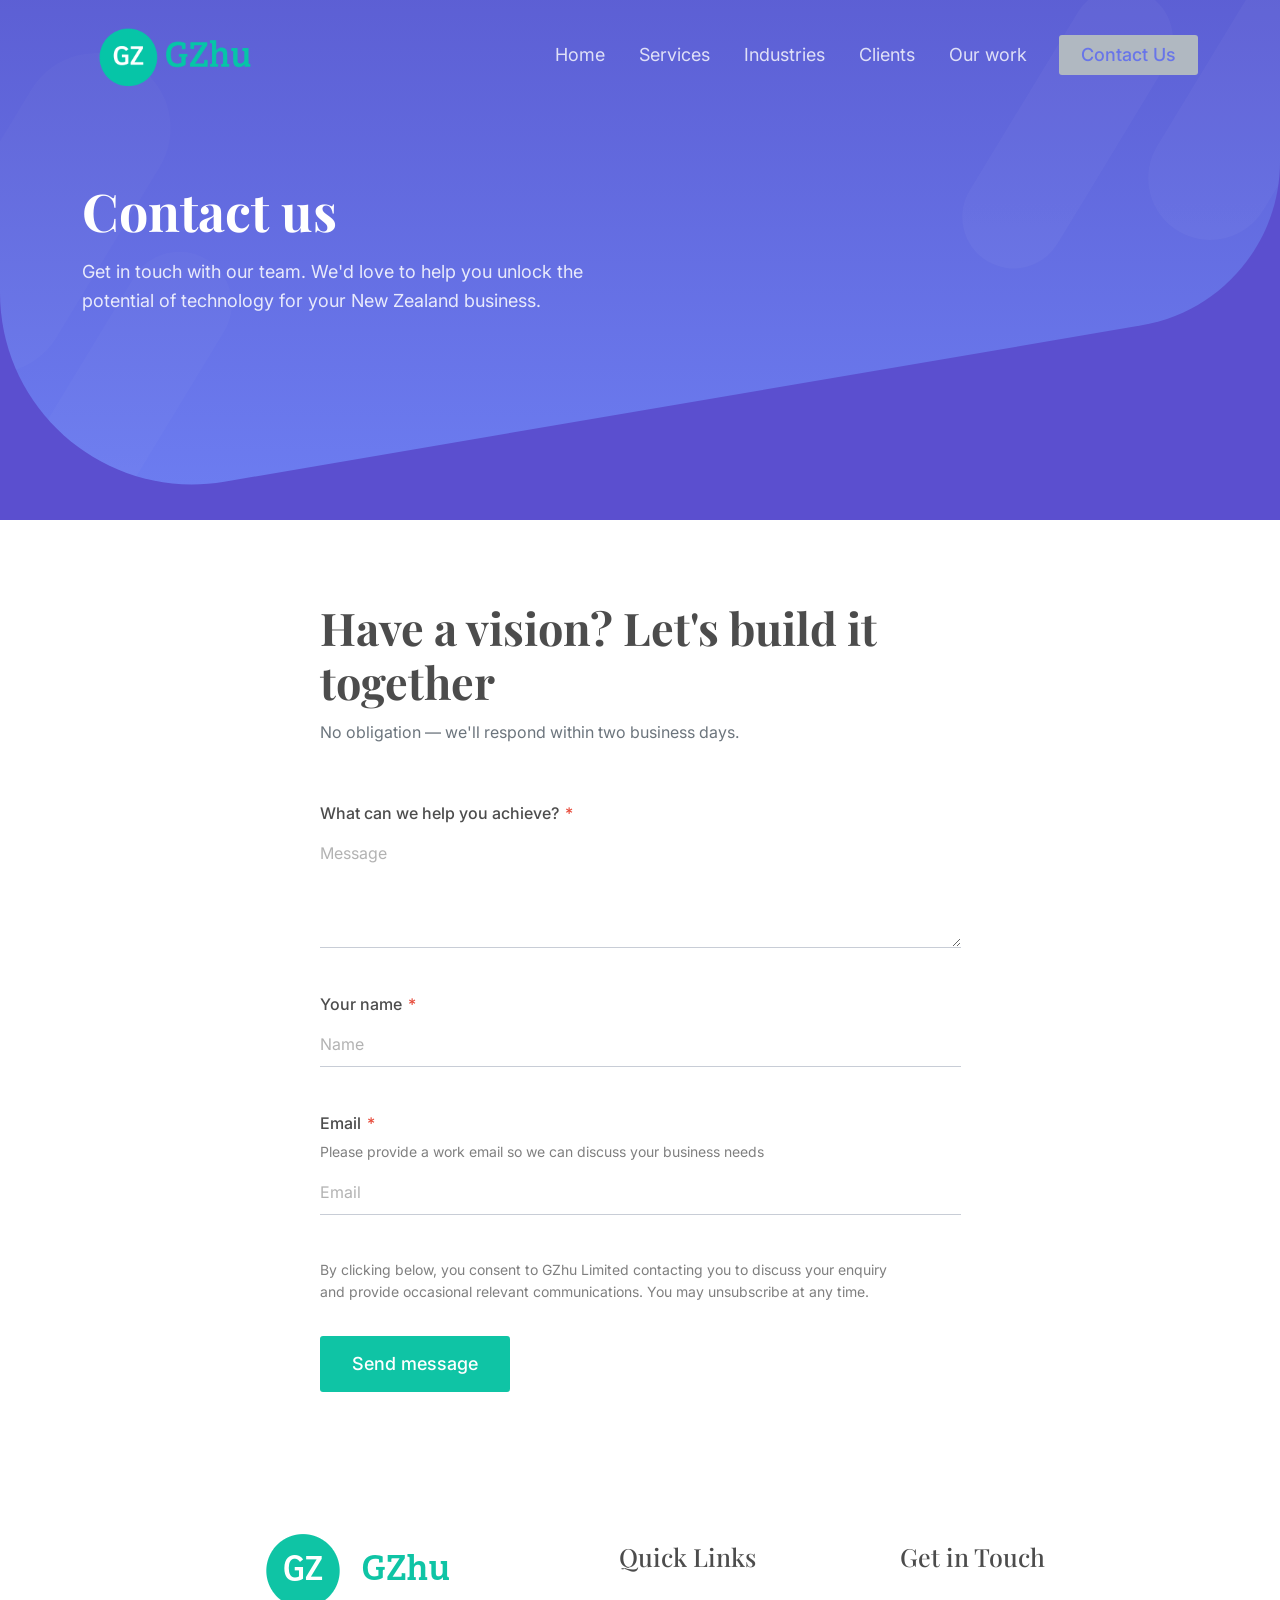
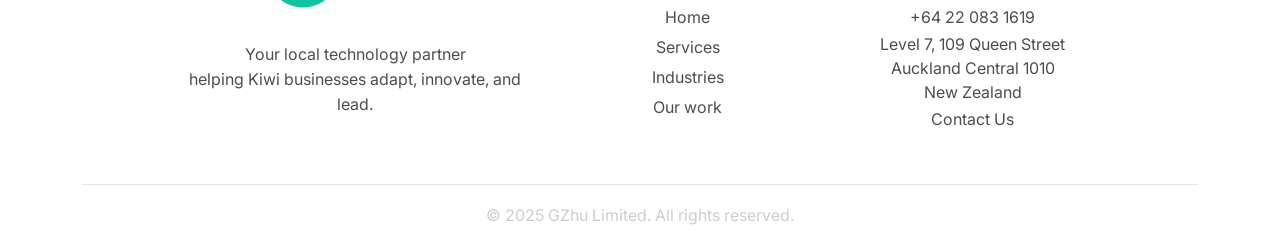
==== commit 2bbbe5de: "feat: removes careers" ====
--- a/contact.html
+++ b/contact.html
@@ -67,9 +67,6 @@
                       <li class="nav-item">
                         <a href="index.html#OurWork">Our work</a>
                       </li>
-                      <li class="nav-item">
-                        <a href="index.html#careers">Careers</a>
-                      </li>
                     </ul>
                   </div>
                 </div>
@@ -159,7 +156,6 @@
                 <li><a href="index.html#services">Services</a></li>
                 <li><a href="index.html#industries">Industries</a></li>
                 <li><a href="index.html#OurWork">Our work</a></li>
-                <li><a href="index.html#careers">Careers</a></li>
               </ul>
             </div>
           </div>
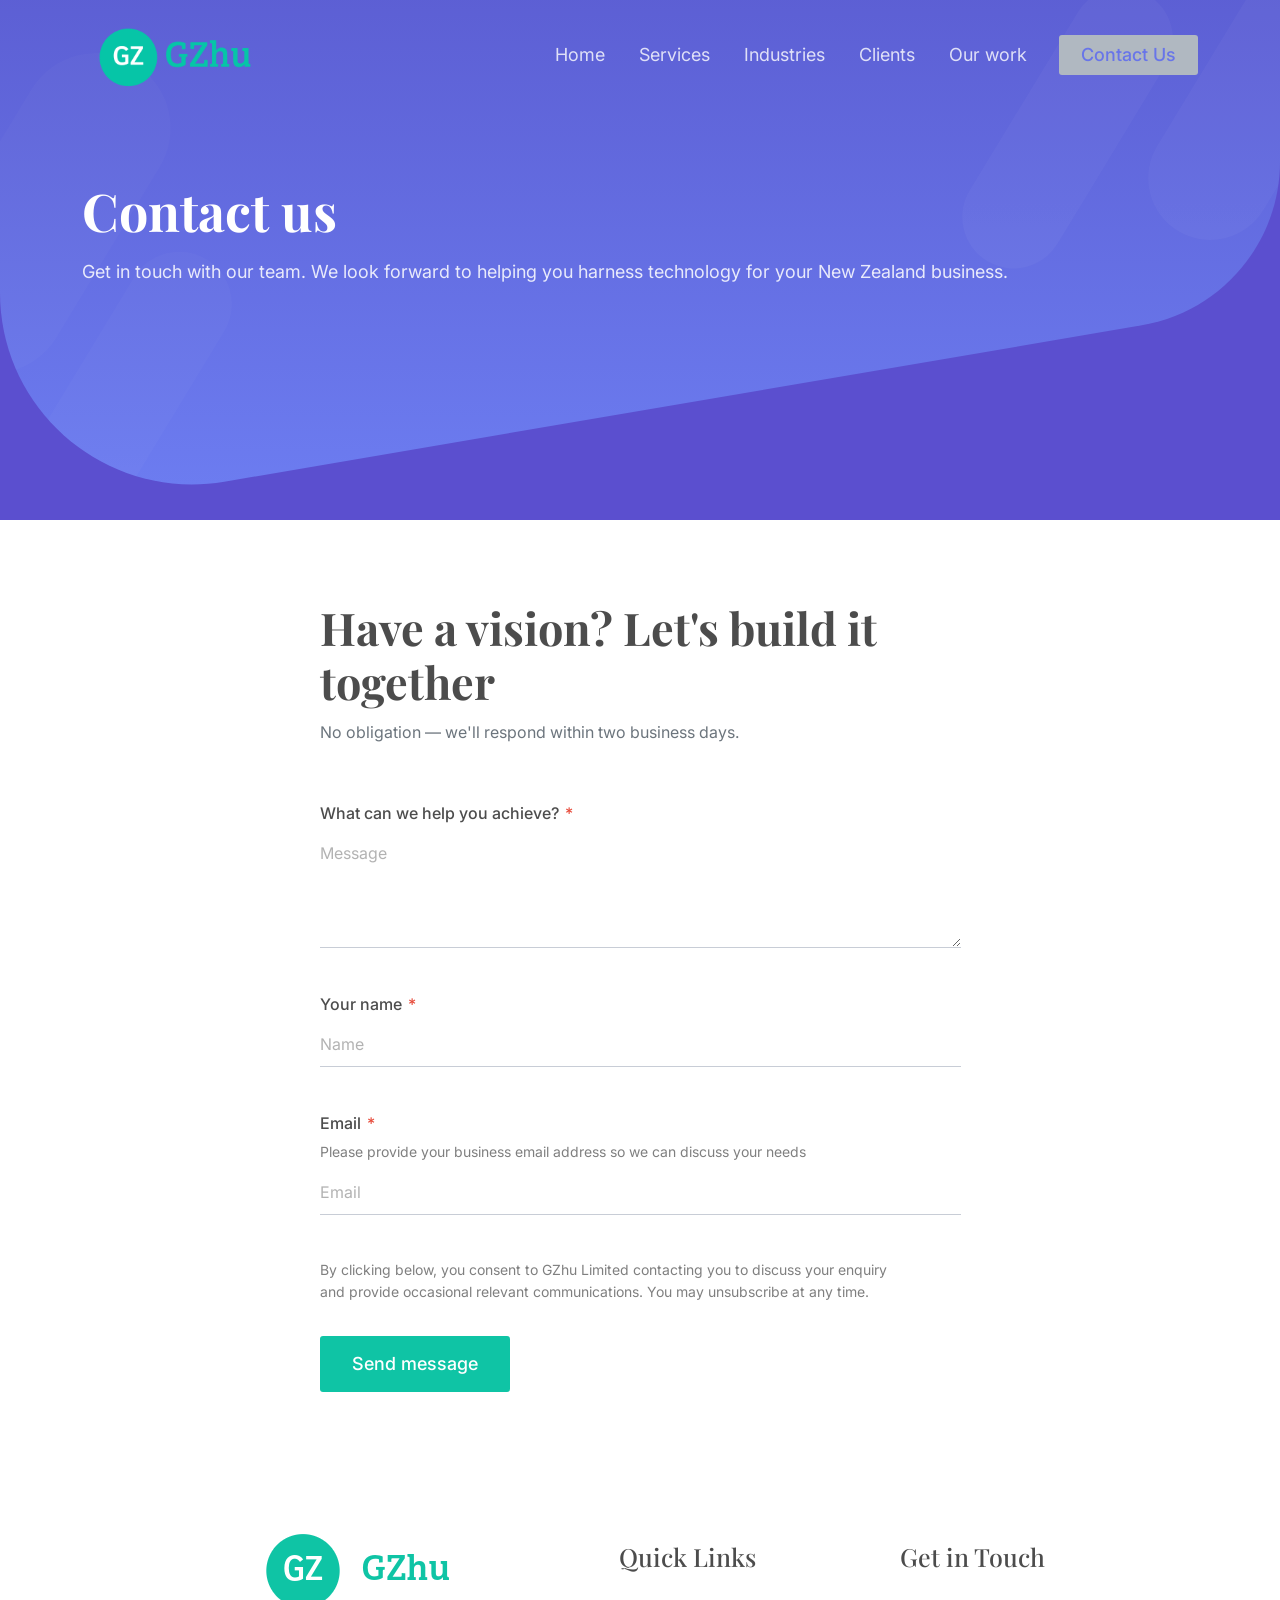
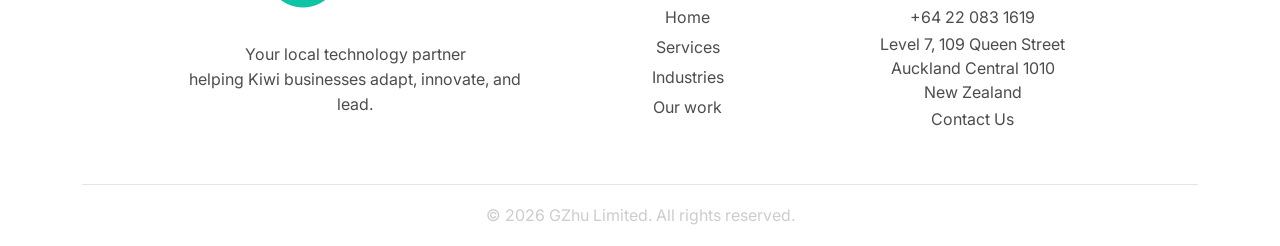
==== commit dc6fae7a: "copy(site): tighten wording and align service card buttons Improve professionalism across all copy —" ====
--- a/contact.html
+++ b/contact.html
@@ -87,7 +87,7 @@
       <div class="container h-100">
         <div class="contact-hero-content">
           <h1>Contact us</h1>
-          <p>Get in touch with our team. We'd love to help you unlock the<br>potential of technology for your New Zealand business.</p>
+          <p>Get in touch with our team. We look forward to helping you harness technology for your New Zealand business.</p>
         </div>
       </div>
     </section>
@@ -116,7 +116,7 @@
 
               <div class="cp-field">
                 <label for="cp-email">Email <span class="cp-required">*</span></label>
-                <small class="cp-hint">Please provide a work email so we can discuss your business needs</small>
+                <small class="cp-hint">Please provide your business email address so we can discuss your needs</small>
                 <input id="cp-email" type="email" name="email" placeholder="Email" required>
               </div>
 
@@ -175,7 +175,7 @@
       </div>
       <div class="container">
         <div class="copyright">
-          <p>© 2025 GZhu Limited. All rights reserved.</p>
+          <p>© 2026 GZhu Limited. All rights reserved.</p>
         </div>
       </div>
     </footer>
--- a/assets/css/main.css
+++ b/assets/css/main.css
@@ -865,6 +865,8 @@
   overflow: hidden;
   z-index: 1;
   text-align: center;
+  display: flex;
+  flex-direction: column;
 }
 
 .single-pricing::after, .single-pricing::before {
@@ -915,6 +917,7 @@
 .single-pricing .pricing-body {
   padding-top: 30px;
   padding-bottom: 25px;
+  flex: 1;
 }
 
 .single-pricing .pricing-body ul li {
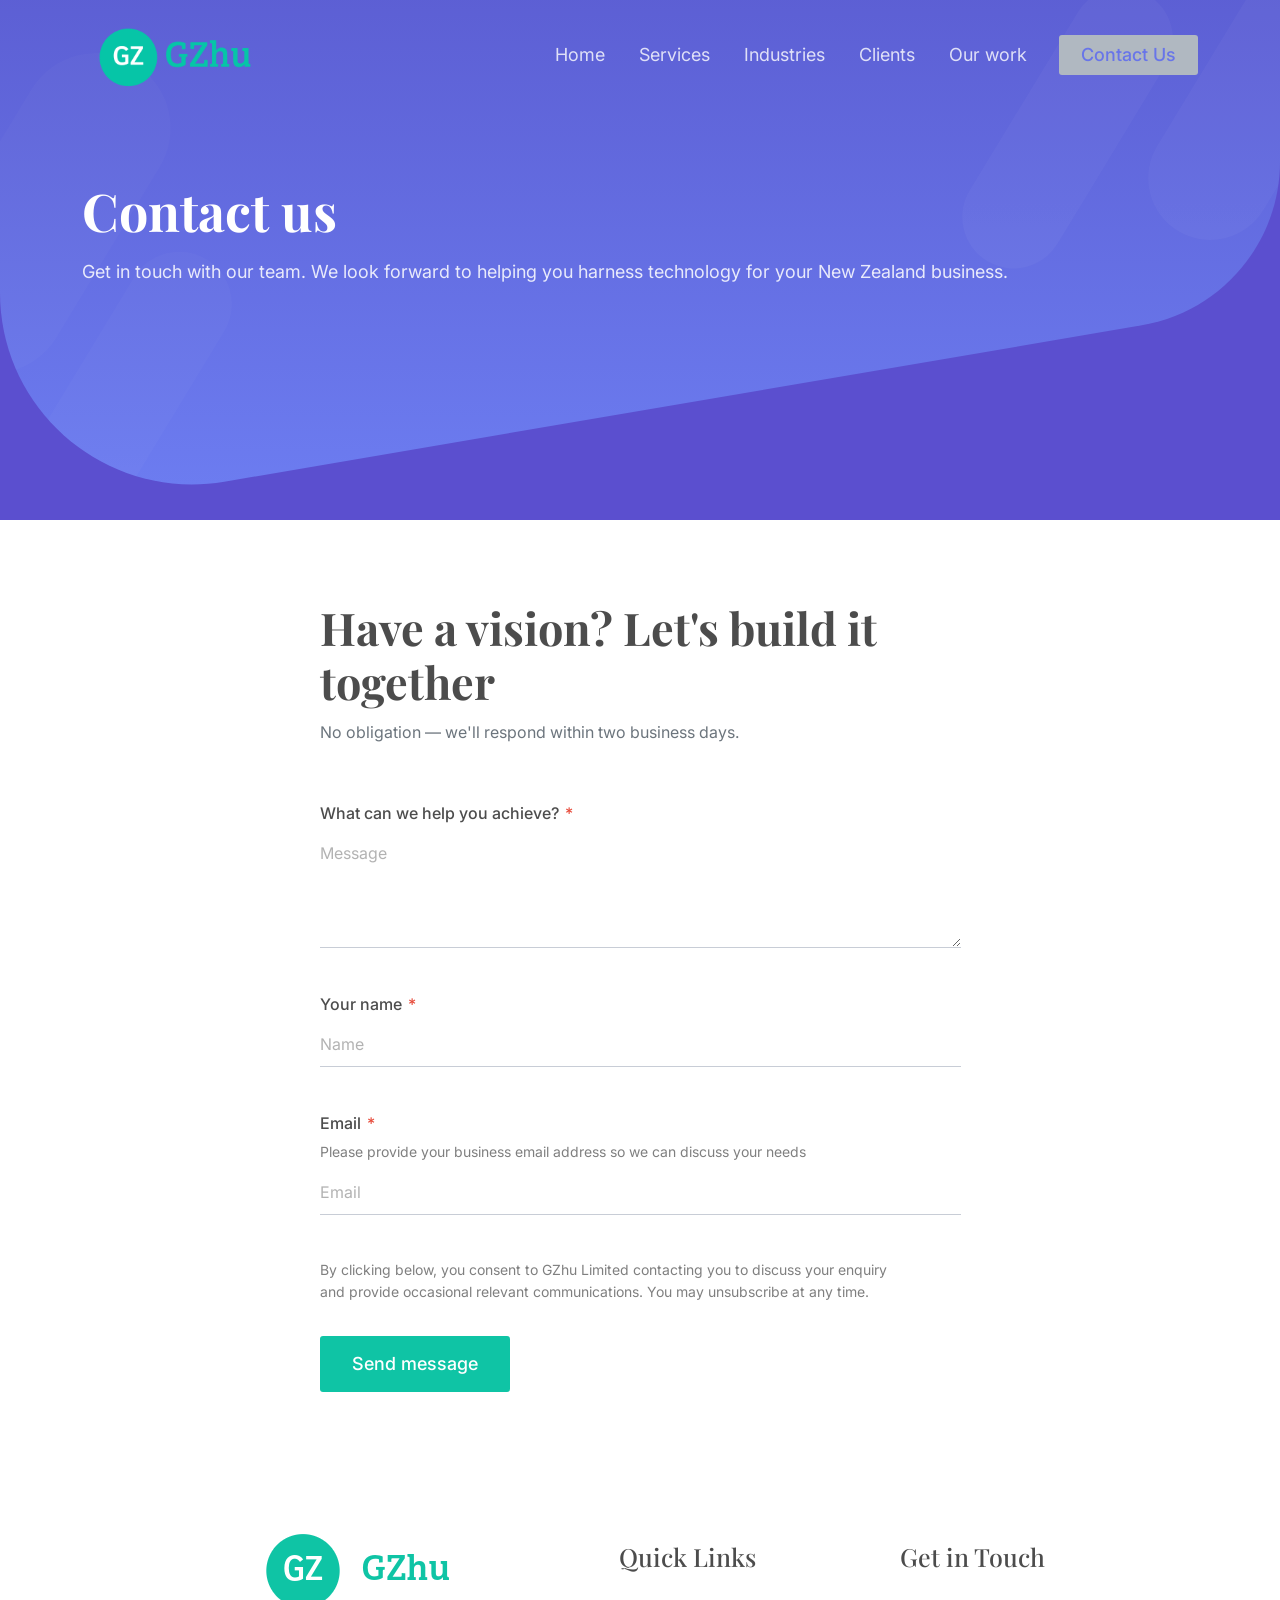
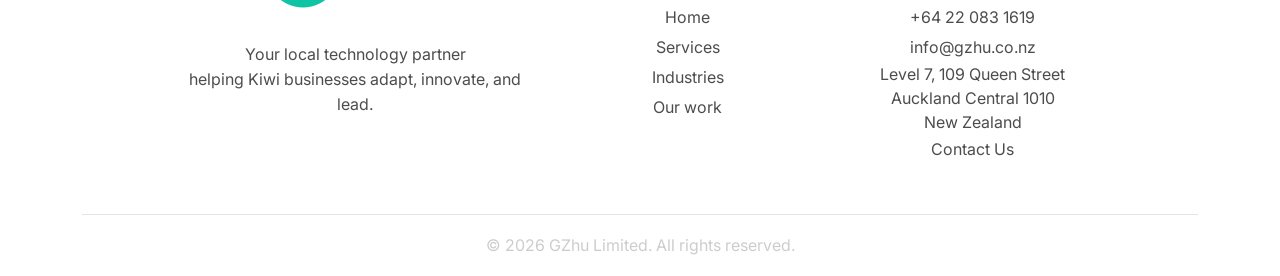
==== commit afd656df: "feat: add email address to footer contact info" ====
--- a/contact.html
+++ b/contact.html
@@ -164,6 +164,7 @@
               <h3>Get in Touch</h3>
               <ul class="links">
                 <li><a href="tel:+6420831619">+64 22 083 1619</a></li>
+                <li><a href="mailto:info@gzhu.co.nz">info@gzhu.co.nz</a></li>
                 <li>Level 7, 109 Queen Street</li>
                 <li>Auckland Central 1010</li>
                 <li>New Zealand</li>
--- a/assets/css/main.css
+++ b/assets/css/main.css
@@ -2202,3 +2202,63 @@
   opacity: 0.65;
   cursor: not-allowed;
 }
+
+/* ======== gate callout strip ======== */
+.gate-callout-section {
+  padding: 60px 0;
+  background: #f4f7ff;
+  border-top: 1px solid #e5e7eb;
+  border-bottom: 1px solid #e5e7eb;
+}
+
+.gate-callout {
+  display: flex;
+  align-items: center;
+  justify-content: space-between;
+  gap: 2rem;
+  flex-wrap: wrap;
+}
+
+.gate-callout-label {
+  display: inline-block;
+  background: rgba(79, 70, 229, 0.08);
+  color: #4f46e5;
+  font-size: 12px;
+  font-weight: 600;
+  letter-spacing: 0.06em;
+  text-transform: uppercase;
+  padding: 4px 12px;
+  border-radius: 20px;
+  margin-bottom: 10px;
+}
+
+.gate-callout-text h4 {
+  font-size: 22px;
+  font-weight: 700;
+  color: #1d2130;
+  margin-bottom: 8px;
+}
+
+.gate-callout-text p {
+  color: #535967;
+  font-size: 15px;
+  max-width: 620px;
+  margin: 0;
+}
+
+.gate-callout-action {
+  flex-shrink: 0;
+}
+
+@media (max-width: 767px) {
+  .gate-callout {
+    flex-direction: column;
+    align-items: flex-start;
+  }
+}
+
+/* ======== centered industry cards ======== */
+.single-feature.text-center .feature-icon {
+  margin-left: auto;
+  margin-right: auto;
+}
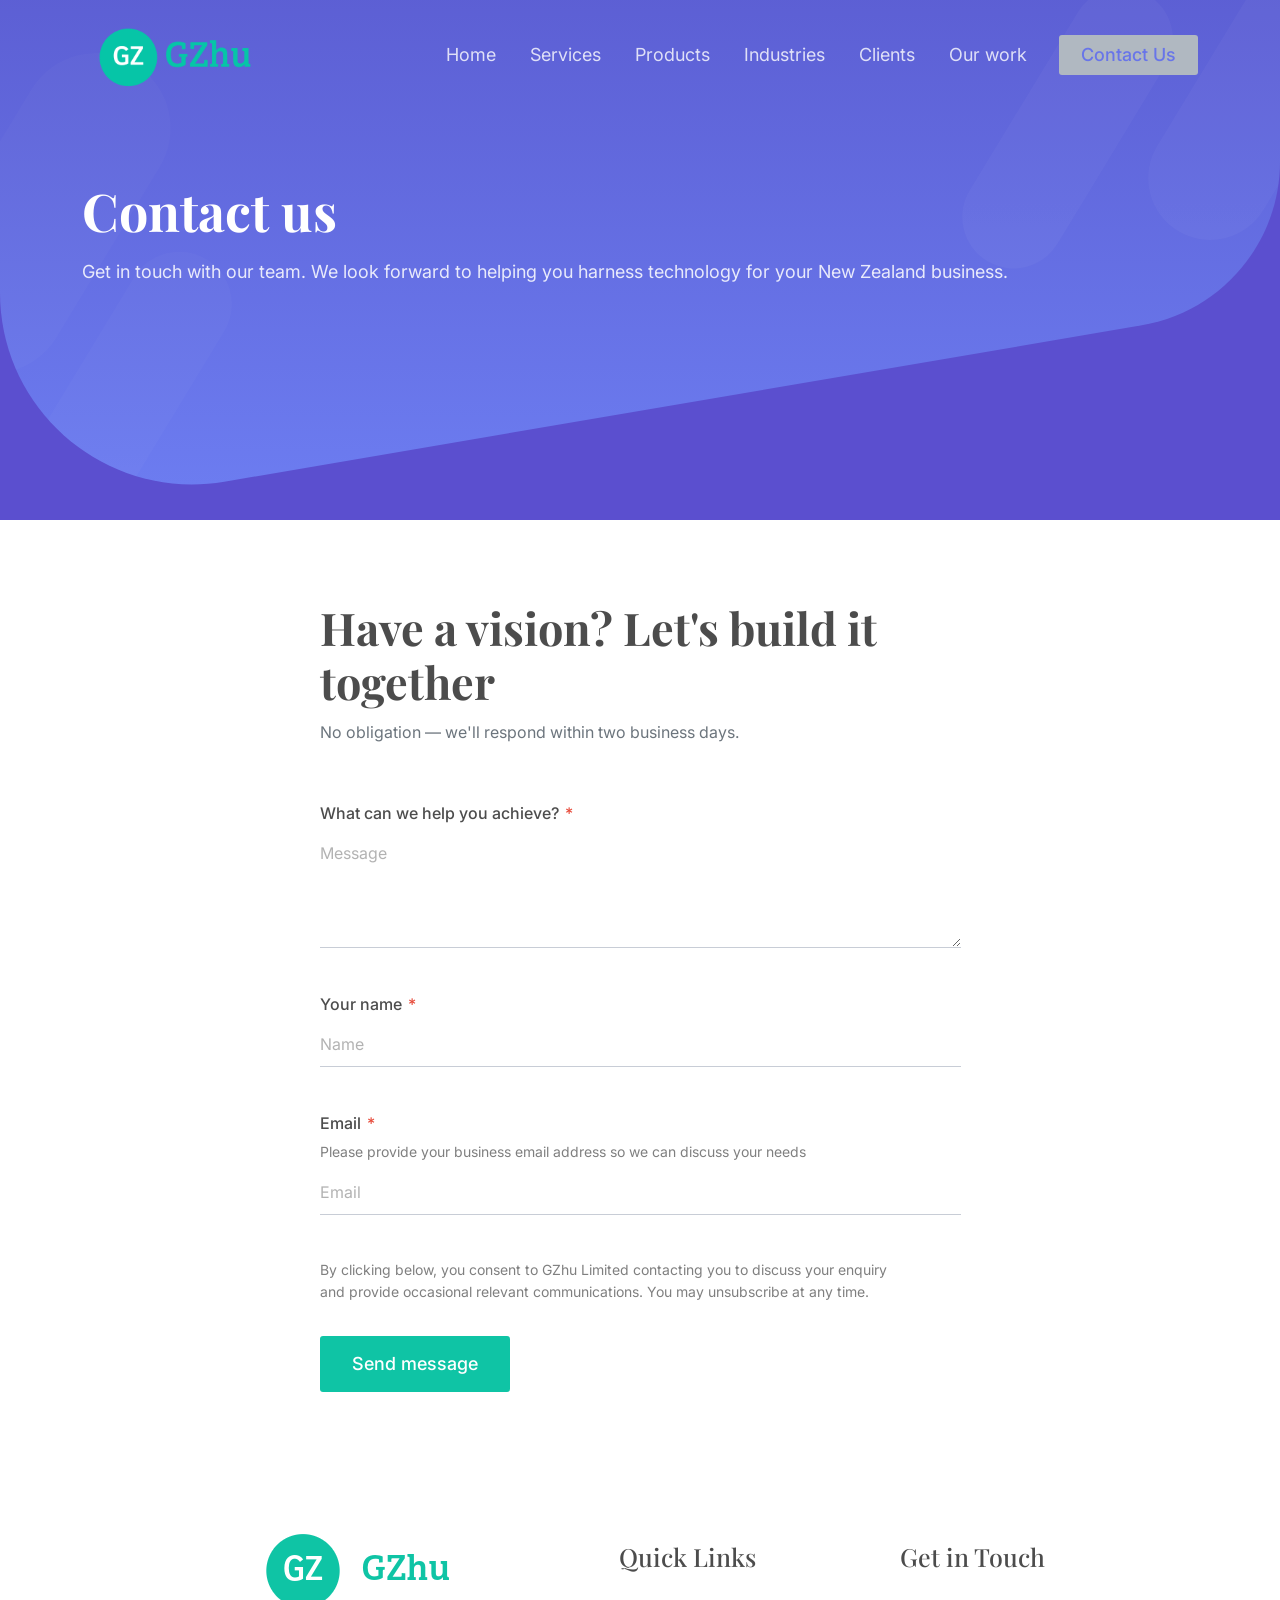
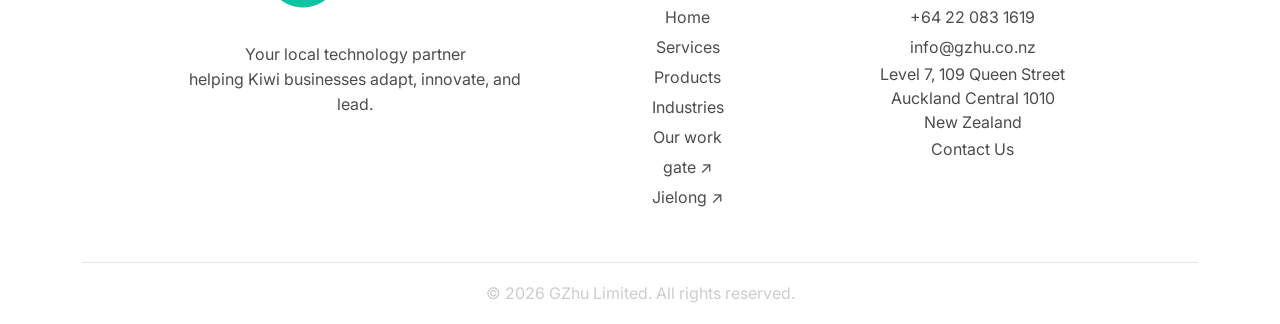
==== commit 415b789c: "feat: add Products section featuring gate and Jielong Position GZhu as a software consultancy and pr" ====
--- a/contact.html
+++ b/contact.html
@@ -4,7 +4,7 @@
     <meta charset="utf-8" />
     <meta http-equiv="x-ua-compatible" content="ie=edge" />
     <title>Contact Us — GZhu Limited</title>
-    <meta name="description" content="" />
+    <meta name="description" content="Get in touch with GZhu Limited — New Zealand software consultancy and product company behind gate and Jielong." />
     <meta name="viewport" content="width=device-width, initial-scale=1" />
     <link rel="shortcut icon" type="image/x-icon" href="assets/images/favicon.png"/>
     <link rel="stylesheet" href="assets/css/bootstrap-5.0.0-beta2.min.css" />
@@ -59,6 +59,9 @@
                         <a href="index.html#services">Services</a>
                       </li>
                       <li class="nav-item">
+                        <a href="index.html#products">Products</a>
+                      </li>
+                      <li class="nav-item">
                         <a href="index.html#industries">Industries</a>
                       </li>
                       <li class="nav-item">
@@ -154,8 +157,11 @@
               <ul class="links">
                 <li><a href="index.html#home">Home</a></li>
                 <li><a href="index.html#services">Services</a></li>
+                <li><a href="index.html#products">Products</a></li>
                 <li><a href="index.html#industries">Industries</a></li>
                 <li><a href="index.html#OurWork">Our work</a></li>
+                <li><a href="https://gate.gzhu.co.nz" target="_blank" rel="noopener">gate ↗</a></li>
+                <li><a href="https://jielong.co.nz" target="_blank" rel="noopener">Jielong ↗</a></li>
               </ul>
             </div>
           </div>
--- a/assets/css/main.css
+++ b/assets/css/main.css
@@ -2203,23 +2203,32 @@
   cursor: not-allowed;
 }
 
-/* ======== gate callout strip ======== */
-.gate-callout-section {
-  padding: 60px 0;
+/* ======== products section ======== */
+.products-section {
+  padding: 100px 0;
   background: #f4f7ff;
   border-top: 1px solid #e5e7eb;
   border-bottom: 1px solid #e5e7eb;
 }
 
-.gate-callout {
+.product-card {
+  background: #fff;
+  border: 1px solid #e5e7eb;
+  border-radius: 16px;
+  padding: 40px;
+  height: 100%;
   display: flex;
-  align-items: center;
-  justify-content: space-between;
-  gap: 2rem;
-  flex-wrap: wrap;
-}
-
-.gate-callout-label {
+  flex-direction: column;
+  align-items: flex-start;
+  transition: box-shadow 0.3s ease, transform 0.3s ease;
+}
+
+.product-card:hover {
+  box-shadow: 0 20px 40px rgba(17, 24, 39, 0.08);
+  transform: translateY(-4px);
+}
+
+.product-label {
   display: inline-block;
   background: rgba(79, 70, 229, 0.08);
   color: #4f46e5;
@@ -2229,32 +2238,29 @@
   text-transform: uppercase;
   padding: 4px 12px;
   border-radius: 20px;
-  margin-bottom: 10px;
-}
-
-.gate-callout-text h4 {
-  font-size: 22px;
+  margin-bottom: 14px;
+}
+
+.product-card.jielong .product-label {
+  background: rgba(5, 150, 105, 0.08);
+  color: #059669;
+}
+
+.product-card h4 {
+  font-size: 24px;
   font-weight: 700;
   color: #1d2130;
-  margin-bottom: 8px;
-}
-
-.gate-callout-text p {
+  margin-bottom: 12px;
+}
+
+.product-card p {
   color: #535967;
   font-size: 15px;
-  max-width: 620px;
-  margin: 0;
-}
-
-.gate-callout-action {
-  flex-shrink: 0;
-}
-
-@media (max-width: 767px) {
-  .gate-callout {
-    flex-direction: column;
-    align-items: flex-start;
-  }
+  margin-bottom: 28px;
+}
+
+.product-card .main-btn {
+  margin-top: auto;
 }
 
 /* ======== centered industry cards ======== */
